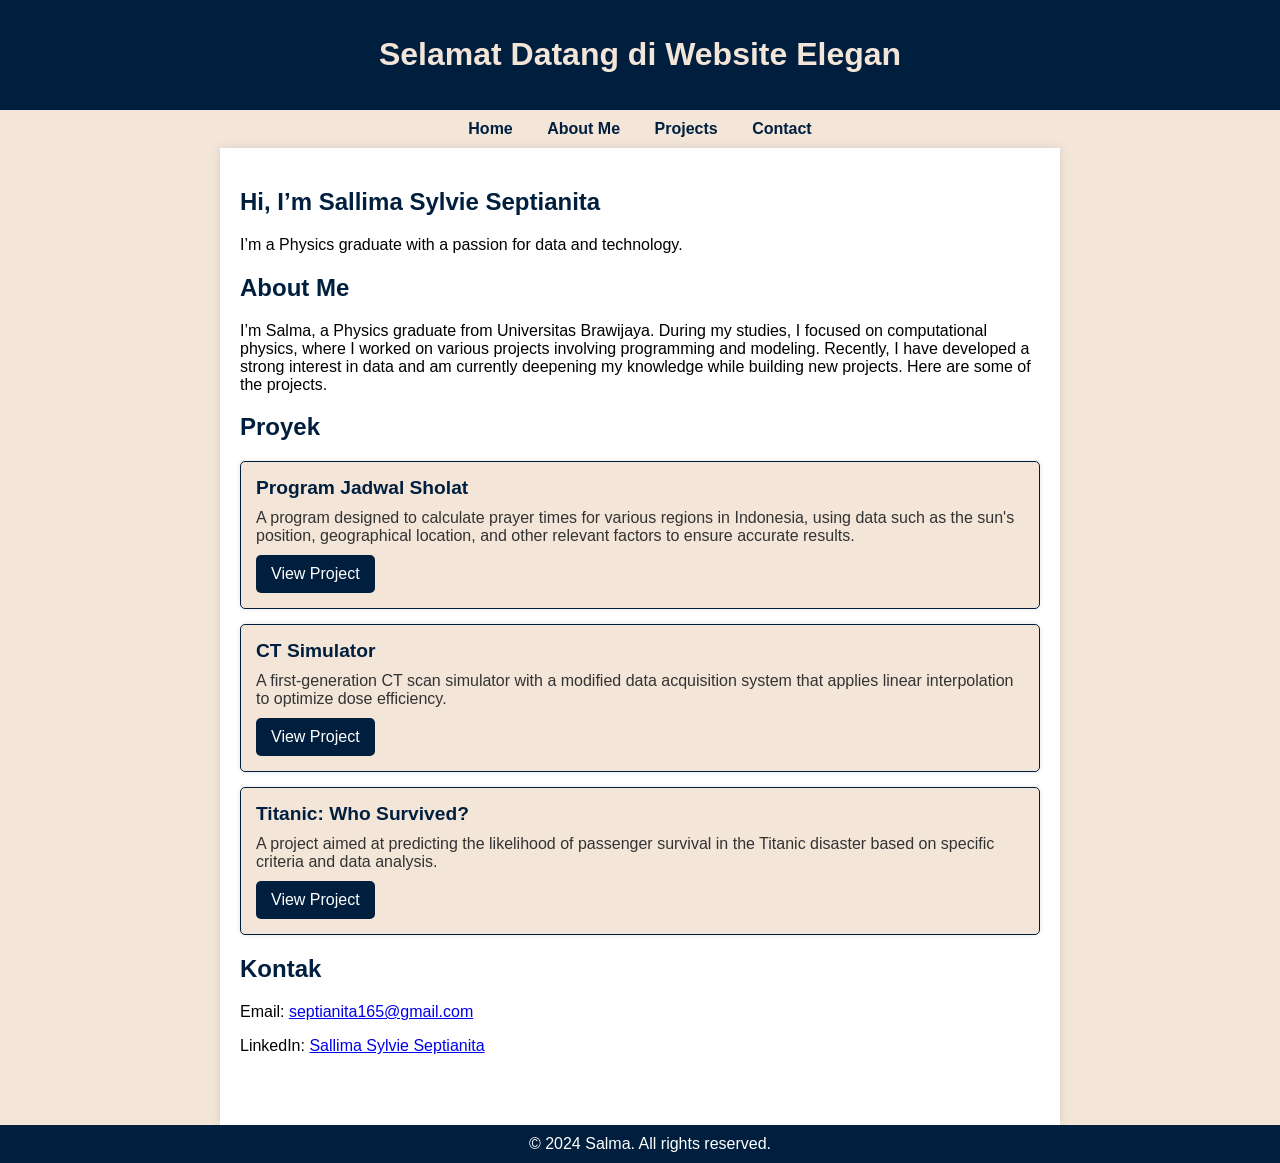
==== index.html @ e7b9837c "Add files via upload" ====
<!DOCTYPE html>
<html lang="id">
<head>
    <meta charset="UTF-8">
    <meta name="viewport" content="width=device-width, initial-scale=1.0">
    <title>Website Elegan</title>
    <style>
        /* Gaya CSS dengan warna navy dan nude kecoklatan */
        body {
            font-family: Arial, sans-serif;
            margin: 0;
            padding: 0;
            background-color: #f3e5d8; /* nude kecoklatan */
        }
        header {
            background-color: #001f3f; /* navy */
            color: #f3e5d8; /* nude kecoklatan */
            padding: 15px;
            text-align: center;
        }
        nav {
            background-color: #f3e5d8; /* nude kecoklatan */
            padding: 10px;
            text-align: center;
        }
        nav a {
            margin: 0 15px;
            text-decoration: none;
            color: #001f3f; /* navy */
            font-weight: bold;
        }
        main {
            padding: 20px;
            max-width: 800px;
            margin: auto;
            background-color: white;
            box-shadow: 0px 0px 10px rgba(0, 0, 0, 0.1);
        }
        h2 {
            color: #001f3f; /* navy */
        }
        footer {
            background-color: #001f3f; /* navy */
            color: #ffffff; /* putih */
            text-align: center;
            padding: 10px;
            position: relative; /* Ubah dari fixed ke relative */
            bottom: 0;
            width: 100%;
        }
        footer p {
            color: #ffffff; /* memastikan warna teks footer adalah putih */
            margin: 0; /* menghapus margin agar lebih rapi */
        }
        .project-card {
            background-color: #f3e5d8; /* nude kecoklatan */
            border: 1px solid #001f3f; /* navy */
            border-radius: 5px;
            padding: 15px;
            margin: 15px 0;
            box-shadow: 0px 0px 5px rgba(0, 0, 0, 0.1);
        }
        .project-title {
            color: #001f3f; /* navy */
            font-weight: bold;
            font-size: 1.2em;
        }
        .project-description {
            color: #333333; /* abu-abu gelap untuk teks biasa */
            margin: 10px 0;
        }
        .view-project {
            background-color: #001f3f; /* navy */
            color: white; /* putih */
            padding: 10px 15px;
            text-decoration: none;
            border-radius: 5px;
            display: inline-block;
        }
        .view-project:hover {
            background-color: #003366; /* warna navy lebih terang saat hover */
        }
        /* Menambahkan margin bawah pada bagian kontak */
        #contact {
            margin-bottom: 50px; /* Jarak bawah yang cukup agar tidak terlalu mepet footer */
        }
    </style>
</head>
<body>

    <header>
        <h1>Selamat Datang di Website Elegan</h1>
    </header>

    <nav>
        <a href="#home">Home</a>
        <a href="#about">About Me</a>
        <a href="#projects">Projects</a>
        <a href="#contact">Contact</a>
    </nav>

    <main>
        <section id="home">
            <h2>Hi, I’m Sallima Sylvie Septianita</h2>
            <p>I’m a Physics graduate with a passion for data and technology.</p>
        </section>

        <section id="about">
            <h2>About Me</h2>
            <p>I’m Salma, a Physics graduate from Universitas Brawijaya. During my studies, I focused on computational physics, where I worked on various projects involving programming and modeling. Recently, I have developed a strong interest in data and am currently deepening my knowledge while building new projects. Here are some of the projects.</p>
        </section>

        <section id="projects">
            <h2>Proyek</h2>

            <div class="project-card">
                <div class="project-title">Program Jadwal Sholat</div>
                <div class="project-description">A program designed to calculate prayer times for various regions in Indonesia, using data such as the sun's position, geographical location, and other relevant factors to ensure accurate results.</div>
                <a href="link_to_project_1" class="view-project">View Project</a>
            </div>

            <div class="project-card">
                <div class="project-title">CT Simulator</div>
                <div class="project-description">A first-generation CT scan simulator with a modified data acquisition system that applies linear interpolation to optimize dose efficiency.</div>
                <a href="link_to_project_2" class="view-project">View Project</a>
            </div>

            <div class="project-card">
                <div class="project-title">Titanic: Who Survived?</div>
                <div class="project-description">A project aimed at predicting the likelihood of passenger survival in the Titanic disaster based on specific criteria and data analysis.</div>
                <a href="link_to_project_3" class="view-project">View Project</a>
            </div>
        </section>

        <section id="contact">
            <h2>Kontak</h2>
            <p>Email: <a href="mailto:septianita165@gmail.com">septianita165@gmail.com</a></p>
            <p>LinkedIn: <a href="https://www.linkedin.com/in/sallima-sylvie-septianita" target="_blank">Sallima Sylvie Septianita</a></p>
        </section>
    </main>

    <footer>
        <p>&copy; 2024 Salma. All rights reserved.</p>
    </footer>

</body>
</html>
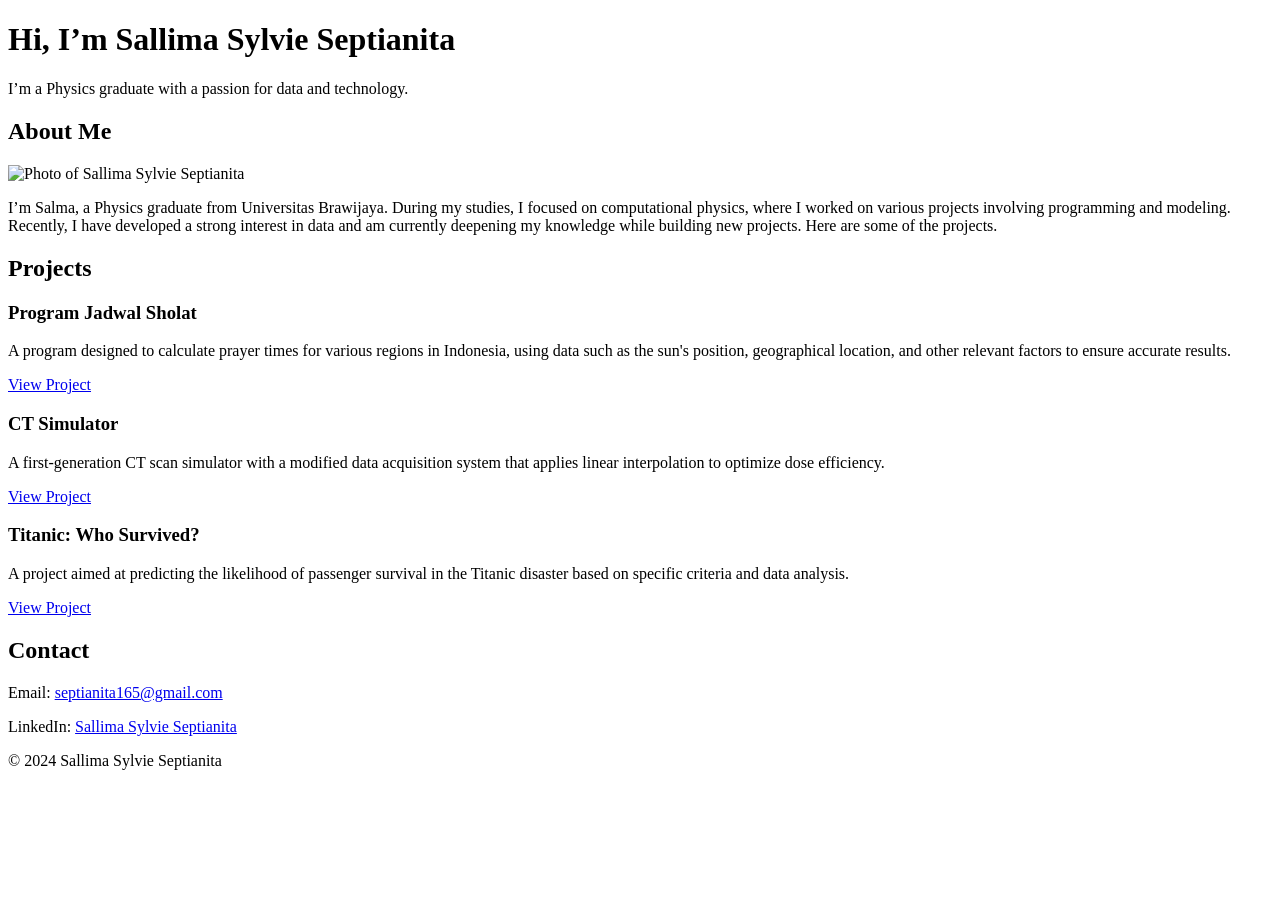
==== commit 31706c57: "Update index.html" ====
--- a/index.html
+++ b/index.html
@@ -1,147 +1,52 @@
 <!DOCTYPE html>
-<html lang="id">
+<html lang="en">
 <head>
-    <meta charset="UTF-8">
-    <meta name="viewport" content="width=device-width, initial-scale=1.0">
-    <title>Website Elegan</title>
-    <style>
-        /* Gaya CSS dengan warna navy dan nude kecoklatan */
-        body {
-            font-family: Arial, sans-serif;
-            margin: 0;
-            padding: 0;
-            background-color: #f3e5d8; /* nude kecoklatan */
-        }
-        header {
-            background-color: #001f3f; /* navy */
-            color: #f3e5d8; /* nude kecoklatan */
-            padding: 15px;
-            text-align: center;
-        }
-        nav {
-            background-color: #f3e5d8; /* nude kecoklatan */
-            padding: 10px;
-            text-align: center;
-        }
-        nav a {
-            margin: 0 15px;
-            text-decoration: none;
-            color: #001f3f; /* navy */
-            font-weight: bold;
-        }
-        main {
-            padding: 20px;
-            max-width: 800px;
-            margin: auto;
-            background-color: white;
-            box-shadow: 0px 0px 10px rgba(0, 0, 0, 0.1);
-        }
-        h2 {
-            color: #001f3f; /* navy */
-        }
-        footer {
-            background-color: #001f3f; /* navy */
-            color: #ffffff; /* putih */
-            text-align: center;
-            padding: 10px;
-            position: relative; /* Ubah dari fixed ke relative */
-            bottom: 0;
-            width: 100%;
-        }
-        footer p {
-            color: #ffffff; /* memastikan warna teks footer adalah putih */
-            margin: 0; /* menghapus margin agar lebih rapi */
-        }
-        .project-card {
-            background-color: #f3e5d8; /* nude kecoklatan */
-            border: 1px solid #001f3f; /* navy */
-            border-radius: 5px;
-            padding: 15px;
-            margin: 15px 0;
-            box-shadow: 0px 0px 5px rgba(0, 0, 0, 0.1);
-        }
-        .project-title {
-            color: #001f3f; /* navy */
-            font-weight: bold;
-            font-size: 1.2em;
-        }
-        .project-description {
-            color: #333333; /* abu-abu gelap untuk teks biasa */
-            margin: 10px 0;
-        }
-        .view-project {
-            background-color: #001f3f; /* navy */
-            color: white; /* putih */
-            padding: 10px 15px;
-            text-decoration: none;
-            border-radius: 5px;
-            display: inline-block;
-        }
-        .view-project:hover {
-            background-color: #003366; /* warna navy lebih terang saat hover */
-        }
-        /* Menambahkan margin bawah pada bagian kontak */
-        #contact {
-            margin-bottom: 50px; /* Jarak bawah yang cukup agar tidak terlalu mepet footer */
-        }
-    </style>
+  <meta charset="UTF-8">
+  <meta name="viewport" content="width=device-width, initial-scale=1.0">
+  <title>Portfolio | Sallima Sylvie Septianita</title>
+  <link rel="stylesheet" href="CSS_portfolio.css">
 </head>
 <body>
+  <header>
+    <h1>Hi, I’m Sallima Sylvie Septianita</h1>
+    <p>I’m a Physics graduate with a passion for data and technology.</p>
+  </header>
 
-    <header>
-        <h1>Selamat Datang di Website Elegan</h1>
-    </header>
+  <section id="about">
+    <h2>About Me</h2>
+    <div class="about-content">
+      <img src="your-photo.jpg" alt="Photo of Sallima Sylvie Septianita">
+      <p>I’m Salma, a Physics graduate from Universitas Brawijaya. During my studies, I focused on computational physics, where I worked on various projects involving programming and modeling. Recently, I have developed a strong interest in data and am currently deepening my knowledge while building new projects. Here are some of the projects.</p>
+    </div>
+  </section>
 
-    <nav>
-        <a href="#home">Home</a>
-        <a href="#about">About Me</a>
-        <a href="#projects">Projects</a>
-        <a href="#contact">Contact</a>
-    </nav>
+  <section id="projects">
+    <h2>Projects</h2>
+    <div class="project-card">
+      <h3>Program Jadwal Sholat</h3>
+      <p>A program designed to calculate prayer times for various regions in Indonesia, using data such as the sun's position, geographical location, and other relevant factors to ensure accurate results.</p>
+      <a href="https://github.com/link-to-your-project" class="view-btn">View Project</a>
+    </div>
+    <div class="project-card">
+      <h3>CT Simulator</h3>
+      <p>A first-generation CT scan simulator with a modified data acquisition system that applies linear interpolation to optimize dose efficiency.</p>
+      <a href="https://github.com/link-to-your-project" class="view-btn">View Project</a>
+    </div>
+    <div class="project-card">
+      <h3>Titanic: Who Survived?</h3>
+      <p>A project aimed at predicting the likelihood of passenger survival in the Titanic disaster based on specific criteria and data analysis.</p>
+      <a href="https://github.com/link-to-your-project" class="view-btn">View Project</a>
+    </div>
+  </section>
 
-    <main>
-        <section id="home">
-            <h2>Hi, I’m Sallima Sylvie Septianita</h2>
-            <p>I’m a Physics graduate with a passion for data and technology.</p>
-        </section>
+  <section id="contact">
+    <h2>Contact</h2>
+    <p>Email: <a href="mailto:septianita165@gmail.com">septianita165@gmail.com</a></p>
+    <p>LinkedIn: <a href="https://www.linkedin.com/in/sallima-sylvie-septianita" target="_blank">Sallima Sylvie Septianita</a></p>
+  </section>
 
-        <section id="about">
-            <h2>About Me</h2>
-            <p>I’m Salma, a Physics graduate from Universitas Brawijaya. During my studies, I focused on computational physics, where I worked on various projects involving programming and modeling. Recently, I have developed a strong interest in data and am currently deepening my knowledge while building new projects. Here are some of the projects.</p>
-        </section>
-
-        <section id="projects">
-            <h2>Proyek</h2>
-
-            <div class="project-card">
-                <div class="project-title">Program Jadwal Sholat</div>
-                <div class="project-description">A program designed to calculate prayer times for various regions in Indonesia, using data such as the sun's position, geographical location, and other relevant factors to ensure accurate results.</div>
-                <a href="link_to_project_1" class="view-project">View Project</a>
-            </div>
-
-            <div class="project-card">
-                <div class="project-title">CT Simulator</div>
-                <div class="project-description">A first-generation CT scan simulator with a modified data acquisition system that applies linear interpolation to optimize dose efficiency.</div>
-                <a href="link_to_project_2" class="view-project">View Project</a>
-            </div>
-
-            <div class="project-card">
-                <div class="project-title">Titanic: Who Survived?</div>
-                <div class="project-description">A project aimed at predicting the likelihood of passenger survival in the Titanic disaster based on specific criteria and data analysis.</div>
-                <a href="link_to_project_3" class="view-project">View Project</a>
-            </div>
-        </section>
-
-        <section id="contact">
-            <h2>Kontak</h2>
-            <p>Email: <a href="mailto:septianita165@gmail.com">septianita165@gmail.com</a></p>
-            <p>LinkedIn: <a href="https://www.linkedin.com/in/sallima-sylvie-septianita" target="_blank">Sallima Sylvie Septianita</a></p>
-        </section>
-    </main>
-
-    <footer>
-        <p>&copy; 2024 Salma. All rights reserved.</p>
-    </footer>
-
+  <footer>
+    <p>&copy; 2024 Sallima Sylvie Septianita</p>
+  </footer>
 </body>
 </html>
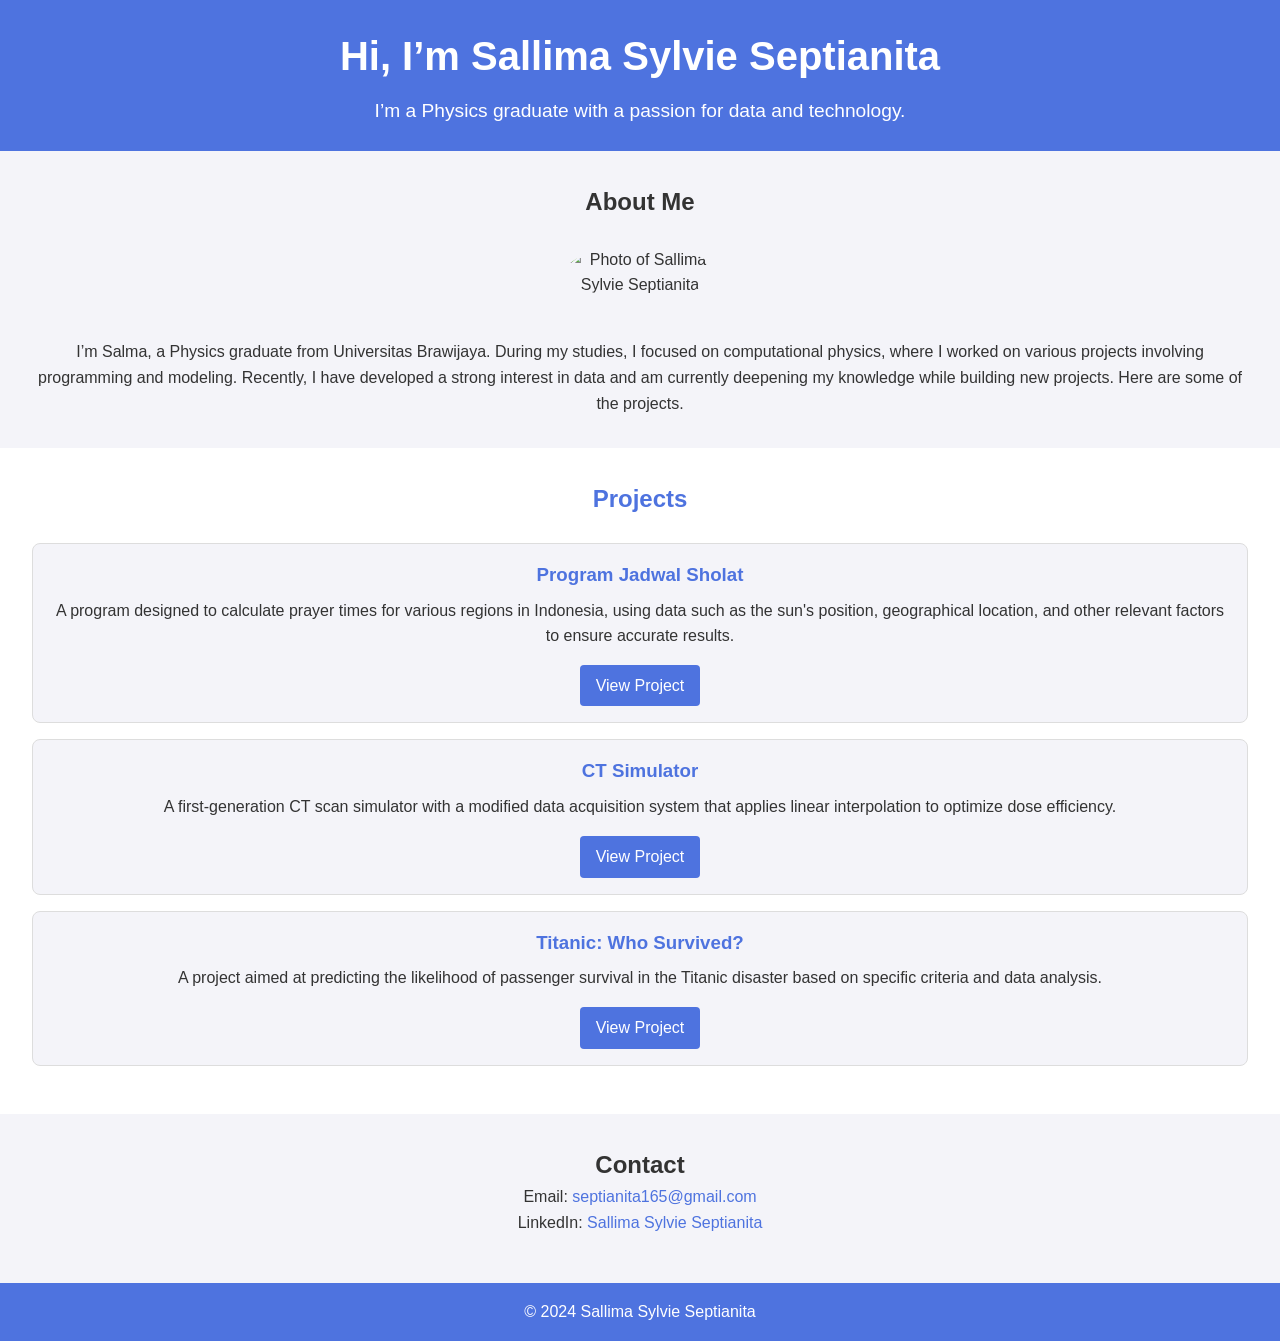
==== commit b8aa706b: "Update index.html" ====
--- a/index.html
+++ b/index.html
@@ -14,9 +14,11 @@
 
   <section id="about">
     <h2>About Me</h2>
+	<br>
     <div class="about-content">
-      <img src="your-photo.jpg" alt="Photo of Sallima Sylvie Septianita">
-      <p>I’m Salma, a Physics graduate from Universitas Brawijaya. During my studies, I focused on computational physics, where I worked on various projects involving programming and modeling. Recently, I have developed a strong interest in data and am currently deepening my knowledge while building new projects. Here are some of the projects.</p>
+      <img src="your-photo.webp" alt="Photo of Sallima Sylvie Septianita">
+      <br>
+	  <p>I’m Salma, a Physics graduate from Universitas Brawijaya. During my studies, I focused on computational physics, where I worked on various projects involving programming and modeling. Recently, I have developed a strong interest in data and am currently deepening my knowledge while building new projects. Here are some of the projects.</p>
     </div>
   </section>
 
@@ -25,17 +27,17 @@
     <div class="project-card">
       <h3>Program Jadwal Sholat</h3>
       <p>A program designed to calculate prayer times for various regions in Indonesia, using data such as the sun's position, geographical location, and other relevant factors to ensure accurate results.</p>
-      <a href="https://github.com/link-to-your-project" class="view-btn">View Project</a>
+      <a href="https://lonelylov-program-sholat-programsholat-d0cn3z.streamlit.app/" class="view-btn"target="_blank">View Project</a>
     </div>
     <div class="project-card">
       <h3>CT Simulator</h3>
       <p>A first-generation CT scan simulator with a modified data acquisition system that applies linear interpolation to optimize dose efficiency.</p>
-      <a href="https://github.com/link-to-your-project" class="view-btn">View Project</a>
+      <a href="https://ctsimulatorbysallimaseptianita.streamlit.app/" class="view-btn"target="_blank">View Project</a>
     </div>
     <div class="project-card">
       <h3>Titanic: Who Survived?</h3>
       <p>A project aimed at predicting the likelihood of passenger survival in the Titanic disaster based on specific criteria and data analysis.</p>
-      <a href="https://github.com/link-to-your-project" class="view-btn">View Project</a>
+      <a href="https://www.kaggle.com/code/sallimaseptianita/titanic-who-survived" class="view-btn"target="_blank">View Project</a>
     </div>
   </section>
 
--- a/CSS_portfolio.css
+++ b/CSS_portfolio.css
@@ -0,0 +1,111 @@
+* {
+  margin: 0;
+  padding: 0;
+  box-sizing: border-box;
+}
+
+body {
+  font-family: Arial, sans-serif;
+  color: #333;
+  line-height: 1.6;
+  background-color: #f4f4f9;
+}
+
+header {
+  background-color: #4e73df;
+  color: #fff;
+  text-align: center;
+  padding: 1.5rem;
+}
+
+header h1 {
+  font-size: 2.5rem;
+  margin-bottom: 0.5rem;
+}
+
+header p {
+  font-size: 1.2rem;
+}
+
+#about {
+  padding: 2rem;
+  text-align: center;
+}
+
+.about-content {
+  display: flex;
+  flex-direction: column;
+  align-items: center;
+}
+
+.about-content img {
+  width: 150px;
+  border-radius: 50%;
+  margin-bottom: 1rem;
+}
+
+#projects {
+  padding: 2rem;
+  background-color: #fff;
+}
+
+#projects h2 {
+  text-align: center;
+  margin-bottom: 1.5rem;
+  color: #4e73df;
+}
+
+.project-card {
+  background: #f4f4f9;
+  border: 1px solid #ddd;
+  padding: 1rem;
+  border-radius: 8px;
+  margin-bottom: 1rem;
+  transition: 0.3s;
+  text-align: center;
+}
+
+.project-card h3 {
+  color: #4e73df;
+  margin-bottom: 0.5rem;
+}
+
+.project-card p {
+  margin-bottom: 1rem;
+}
+
+.project-card:hover {
+  background-color: #e2e6ea;
+}
+
+.view-btn {
+  display: inline-block;
+  padding: 0.5rem 1rem;
+  color: #fff;
+  background-color: #4e73df;
+  text-decoration: none;
+  border-radius: 4px;
+  transition: 0.3s;
+}
+
+.view-btn:hover {
+  background-color: #2c5ec6;
+}
+
+#contact {
+  padding: 2rem;
+  text-align: center;
+}
+
+#contact a {
+  color: #4e73df;
+  text-decoration: none;
+}
+
+footer {
+  background-color: #4e73df;
+  color: #fff;
+  text-align: center;
+  padding: 1rem;
+  margin-top: 1rem;
+}
